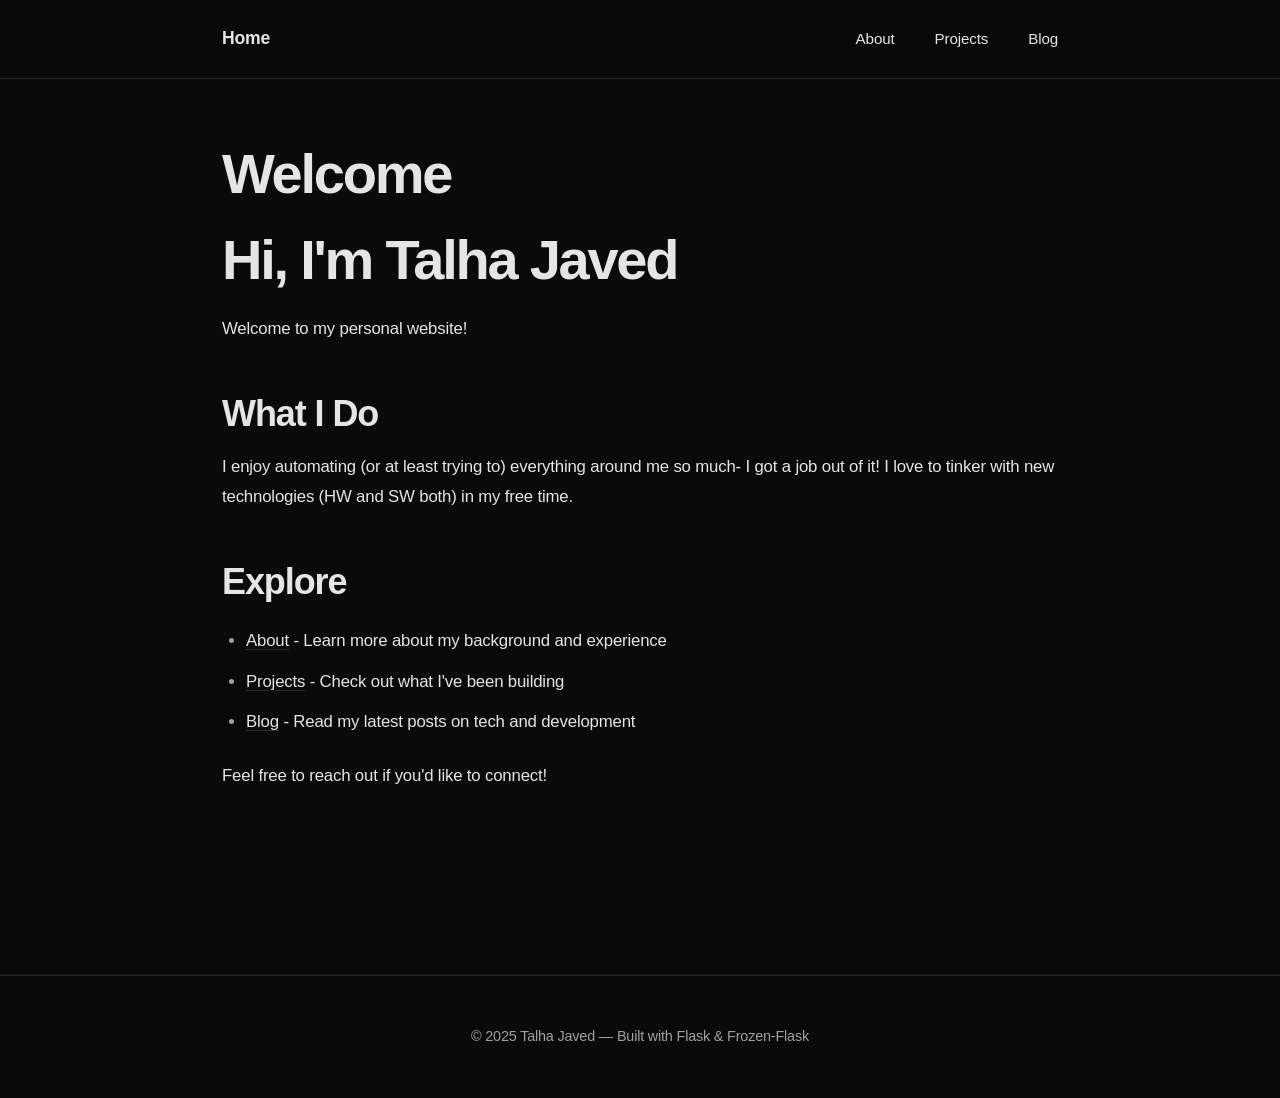
==== index.html @ 972a7cf5 "deploy: 10697aabe89a780e2dfb32a9adb9ecf89e8d9929" ====
<!DOCTYPE html>
<html lang="en">
<head>
    <meta charset="UTF-8">
    <meta name="viewport" content="width=device-width, initial-scale=1.0">
    <title>Welcome — Talha Javed</title>
    <link rel="icon" href="data:image/svg+xml,<svg xmlns='http://www.w3.org/2000/svg' viewBox='0 0 100 100'><text y='.9em' font-size='90'>🚀</text></svg>">
    <style>
        :root {
            --bg-primary: #0a0a0a;
            --bg-secondary: #1a1a1a;
            --text-primary: #e5e5e5;
            --text-secondary: #a0a0a0;
            --text-inverse: #0a0a0a;
            --border-color: #2a2a2a;
            --hover-bg: #1a1a1a;
        }

        * {
            margin: 0;
            padding: 0;
            box-sizing: border-box;
        }

        html {
            scroll-behavior: smooth;
        }

        body {
            font-family: 'Inter', -apple-system, BlinkMacSystemFont, 'Segoe UI', Roboto, 'Helvetica Neue', Arial, sans-serif;
            line-height: 1.7;
            color: var(--text-primary);
            background: var(--bg-primary);
            font-size: 16px;
            letter-spacing: -0.011em;
        }

        /* Header & Navigation */
        header {
            position: sticky;
            top: 0;
            background: var(--bg-primary);
            border-bottom: 1px solid var(--border-color);
            z-index: 100;
            backdrop-filter: blur(10px);
            background: rgba(10, 10, 10, 0.95);
        }

        nav {
            max-width: 900px;
            margin: 0 auto;
            padding: 1.5rem 2rem;
            display: flex;
            gap: 2.5rem;
            align-items: center;
        }

        nav a {
            color: var(--text-primary);
            text-decoration: none;
            font-weight: 500;
            font-size: 0.95rem;
            position: relative;
            transition: color 0.2s ease;
            letter-spacing: -0.01em;
        }

        nav a:first-child {
            font-size: 1.1rem;
            font-weight: 700;
            margin-right: auto;
        }

        nav a:hover {
            color: var(--text-secondary);
        }

        nav a:not(:first-child)::after {
            content: '';
            position: absolute;
            bottom: -4px;
            left: 0;
            width: 0;
            height: 2px;
            background: var(--text-primary);
            transition: width 0.3s ease;
        }

        nav a:not(:first-child):hover::after {
            width: 100%;
        }

        /* Container */
        .container {
            max-width: 900px;
            margin: 0 auto;
            padding: 4rem 2rem;
        }

        main {
            min-height: 60vh;
        }

        /* Typography */
        h1 {
            font-size: 3.5rem;
            font-weight: 800;
            line-height: 1.1;
            margin-bottom: 1.5rem;
            letter-spacing: -0.04em;
            color: var(--text-primary);
        }

        h2 {
            font-size: 2.25rem;
            font-weight: 700;
            margin-top: 3rem;
            margin-bottom: 1rem;
            line-height: 1.2;
            letter-spacing: -0.03em;
            color: var(--text-primary);
        }

        h3 {
            font-size: 1.5rem;
            font-weight: 600;
            margin-top: 2rem;
            margin-bottom: 0.75rem;
            line-height: 1.3;
            letter-spacing: -0.02em;
            color: var(--text-primary);
        }

        p {
            margin-bottom: 1.5rem;
            color: var(--text-primary);
            font-size: 1.05rem;
            line-height: 1.8;
        }

        /* Links */
        a {
            color: var(--text-primary);
            text-decoration: underline;
            text-decoration-color: var(--border-color);
            text-underline-offset: 3px;
            transition: all 0.2s ease;
        }

        a:hover {
            text-decoration-color: var(--text-primary);
        }

        main a {
            font-weight: 500;
        }

        /* Lists */
        ul, ol {
            margin: 1.5rem 0 1.5rem 1.5rem;
        }

        li {
            margin-bottom: 0.75rem;
            line-height: 1.7;
            font-size: 1.05rem;
        }

        li::marker {
            color: var(--text-secondary);
        }

        /* Code */
        code {
            background: var(--hover-bg);
            padding: 0.2em 0.4em;
            border-radius: 4px;
            font-family: 'SF Mono', 'Monaco', 'Inconsolata', 'Fira Code', monospace;
            font-size: 0.9em;
            border: 1px solid var(--border-color);
        }

        pre {
            background: var(--bg-secondary);
            color: var(--text-primary);
            padding: 1.5rem;
            border-radius: 8px;
            overflow-x: auto;
            margin: 2rem 0;
            border: 1px solid var(--border-color);
            line-height: 1.6;
        }

        pre code {
            background: none;
            padding: 0;
            border: none;
            color: var(--text-primary);
        }

        /* Date */
        .date {
            color: var(--text-secondary);
            font-size: 0.95rem;
            margin-bottom: 2rem;
            font-weight: 500;
            letter-spacing: -0.01em;
        }

        /* Blog List */
        .blog-list {
            list-style: none;
            margin: 3rem 0 0 0;
            padding: 0;
        }

        .blog-item {
            padding: 2.5rem 0;
            border-bottom: 1px solid var(--border-color);
            transition: transform 0.2s ease;
        }

        .blog-item:first-child {
            padding-top: 0;
        }

        .blog-item:last-child {
            border-bottom: none;
        }

        .blog-item:hover {
            transform: translateX(4px);
        }

        .blog-item h2 {
            margin-top: 0;
            font-size: 1.75rem;
            margin-bottom: 0.5rem;
        }

        .blog-item h2 a {
            text-decoration: none;
        }

        .blog-item h2 a:hover {
            text-decoration: underline;
            text-decoration-color: var(--text-primary);
        }

        .blog-item .date {
            margin-bottom: 0.75rem;
            text-transform: uppercase;
            font-size: 0.85rem;
            letter-spacing: 0.05em;
        }

        .blog-item .excerpt {
            color: var(--text-secondary);
            font-size: 1.05rem;
            line-height: 1.7;
        }

        /* Footer */
        footer {
            border-top: 1px solid var(--border-color);
            margin-top: 6rem;
            padding: 3rem 2rem;
            text-align: center;
        }

        footer p {
            color: var(--text-secondary);
            font-size: 0.9rem;
            margin: 0;
        }

        /* Back Link */
        .back-link {
            display: inline-block;
            margin-top: 3rem;
            padding: 0.75rem 1.5rem;
            background: var(--bg-secondary);
            color: var(--text-primary);
            text-decoration: none;
            border-radius: 6px;
            font-weight: 600;
            font-size: 0.95rem;
            transition: all 0.2s ease;
            border: 1px solid var(--border-color);
        }

        .back-link:hover {
            background: var(--hover-bg);
            border-color: var(--text-secondary);
            transform: translateX(-4px);
        }

        /* Responsive */
        @media (max-width: 768px) {
            nav {
                padding: 1.25rem 1.5rem;
                gap: 1.5rem;
                flex-wrap: wrap;
            }

            nav a:first-child {
                width: 100%;
                margin-bottom: 0.5rem;
            }

            .container {
                padding: 2.5rem 1.5rem;
            }

            h1 {
                font-size: 2.5rem;
            }

            h2 {
                font-size: 1.75rem;
            }

            h3 {
                font-size: 1.25rem;
            }

            p, li {
                font-size: 1rem;
            }

            .blog-item {
                padding: 2rem 0;
            }
        }

        @media (max-width: 480px) {
            h1 {
                font-size: 2rem;
            }

            h2 {
                font-size: 1.5rem;
            }

            nav {
                gap: 1rem;
            }

            nav a {
                font-size: 0.9rem;
            }
        }

        /* Selection */
        ::selection {
            background: #4a4a4a;
            color: var(--text-primary);
        }

        /* Smooth loading */
        @keyframes fadeIn {
            from {
                opacity: 0;
                transform: translateY(20px);
            }
            to {
                opacity: 1;
                transform: translateY(0);
            }
        }

        main {
            animation: fadeIn 0.5s ease;
        }
    </style>
</head>
<body>
    <header>
        <nav>
            
            
            <a href="/talhajaved/">Home</a>
            
            
            
            <a href="/talhajaved/about/">About</a>
            
            
            
            <a href="/talhajaved/projects/">Projects</a>
            
            
            
            <a href="/talhajaved/blog/">Blog</a>
            
            
        </nav>
    </header>

    <div class="container">
        <main>
            
<h1>Welcome</h1>
<h1 id="hi-im-talha-javed">Hi, I'm Talha Javed</h1>
<p>Welcome to my personal website! </p>
<h2 id="what-i-do">What I Do</h2>
<p>I enjoy automating (or at least trying to) everything around me so much- I got a job out of it! I love to tinker with new technologies (HW and SW both) in my free time. </p>
<h2 id="explore">Explore</h2>
<ul>
<li><strong><a href="/talhajaved/about/">About</a></strong> - Learn more about my background and experience</li>
<li><strong><a href="/talhajaved/projects/">Projects</a></strong> - Check out what I've been building</li>
<li><strong><a href="/talhajaved/blog/">Blog</a></strong> - Read my latest posts on tech and development</li>
</ul>
<p>Feel free to reach out if you'd like to connect!</p>

        </main>
    </div>

    <footer>
        <p>&copy; 2025 Talha Javed &mdash; Built with Flask & Frozen-Flask</p>
    </footer>
</body>
</html>
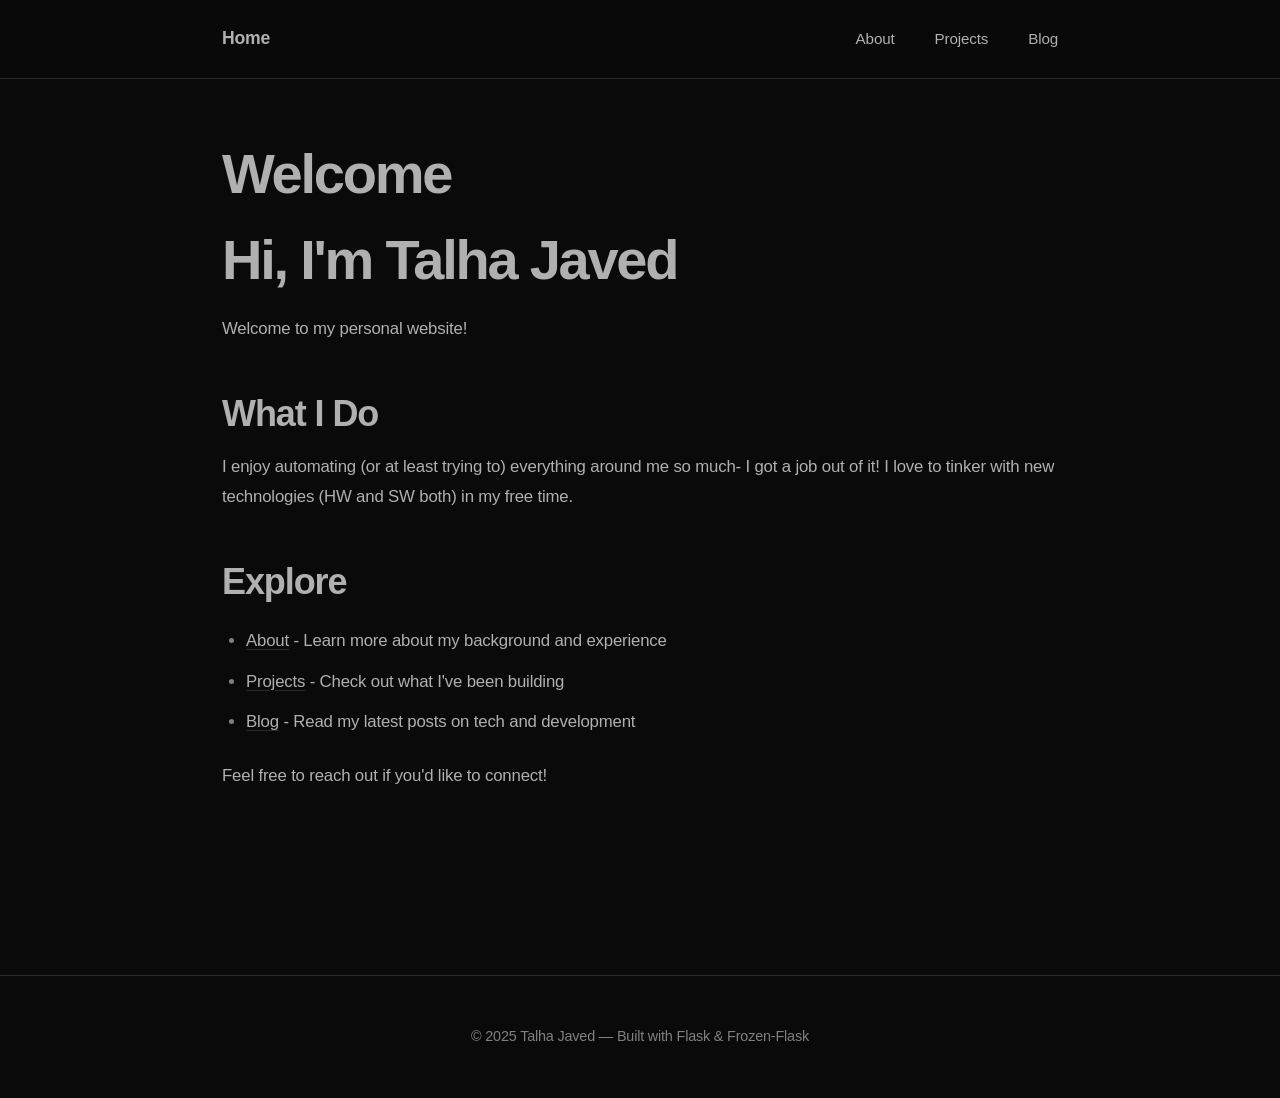
==== commit 66c46a04: "deploy: efee659714f0b5d942fc97224515fe6f55bea9d4" ====
--- a/index.html
+++ b/index.html
@@ -9,8 +9,8 @@
         :root {
             --bg-primary: #0a0a0a;
             --bg-secondary: #1a1a1a;
-            --text-primary: #e5e5e5;
-            --text-secondary: #a0a0a0;
+            --text-primary: #b0b0b0;
+            --text-secondary: #808080;
             --text-inverse: #0a0a0a;
             --border-color: #2a2a2a;
             --hover-bg: #1a1a1a;
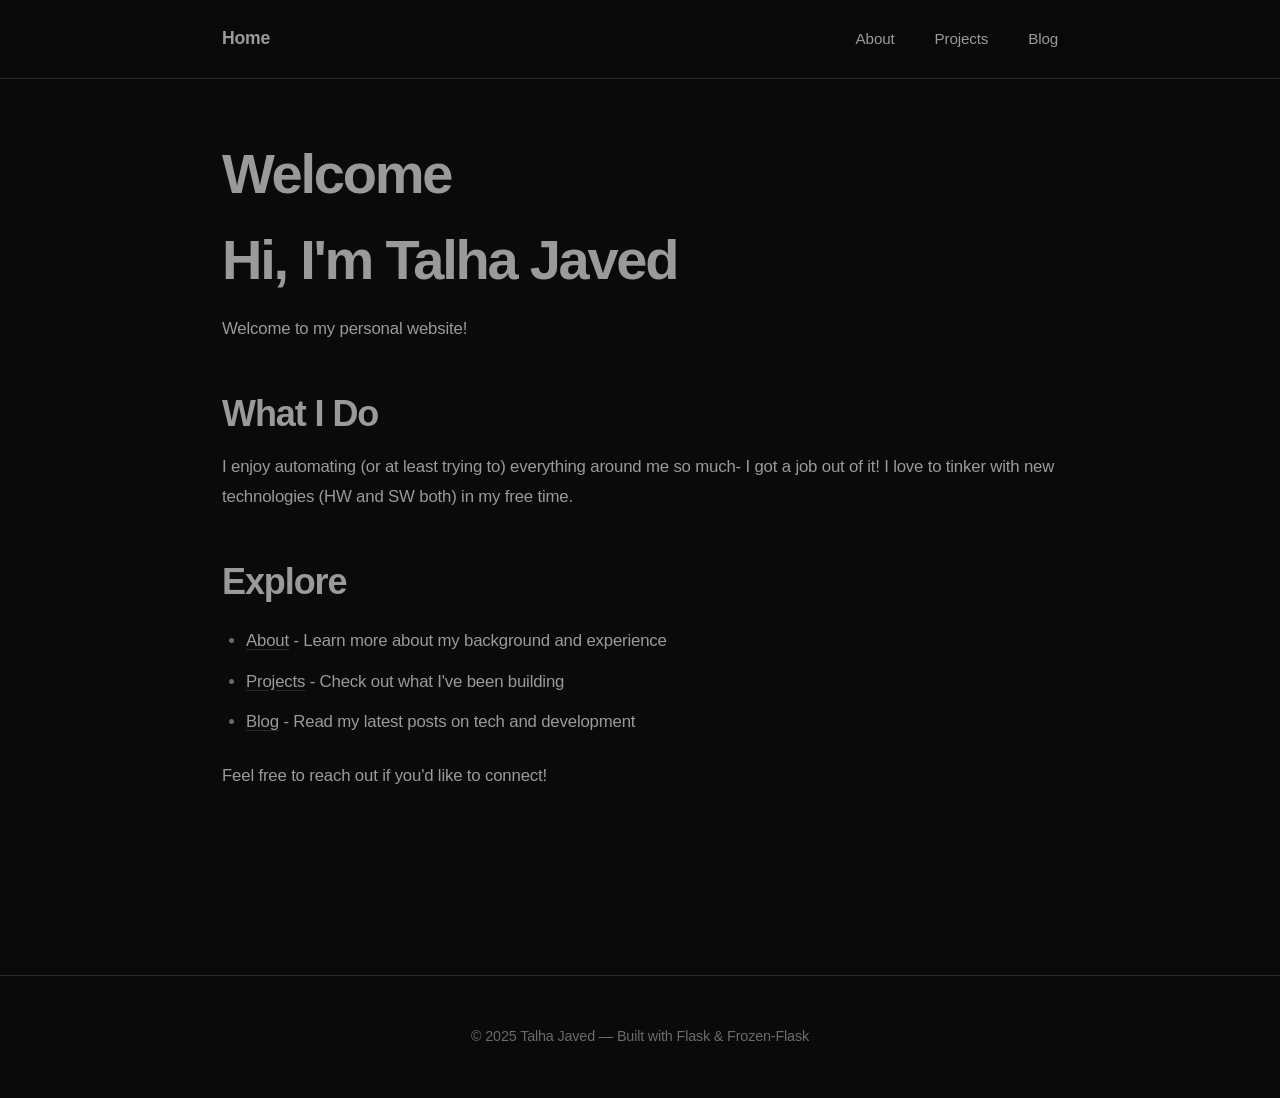
==== commit 71709894: "deploy: b74738828204ae264603f8cfc77b67721748549f" ====
--- a/index.html
+++ b/index.html
@@ -9,8 +9,8 @@
         :root {
             --bg-primary: #0a0a0a;
             --bg-secondary: #1a1a1a;
-            --text-primary: #b0b0b0;
-            --text-secondary: #808080;
+            --text-primary: #9a9a9a;
+            --text-secondary: #6a6a6a;
             --text-inverse: #0a0a0a;
             --border-color: #2a2a2a;
             --hover-bg: #1a1a1a;
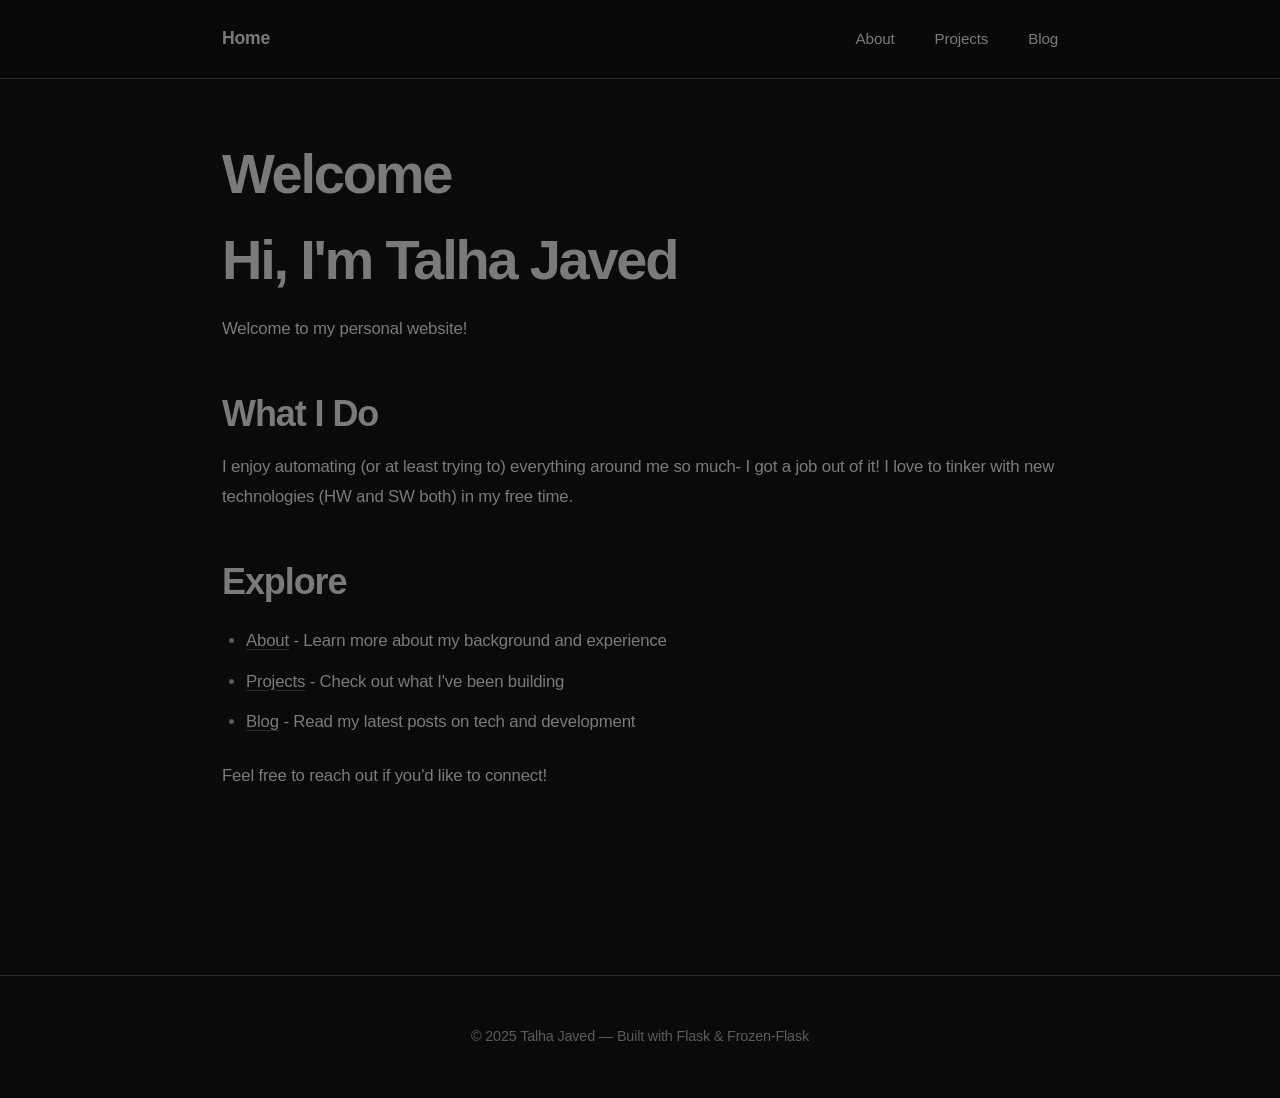
==== commit 26ec0b00: "deploy: b3f36664588981662723cb7b110037451176874c" ====
--- a/index.html
+++ b/index.html
@@ -9,8 +9,8 @@
         :root {
             --bg-primary: #0a0a0a;
             --bg-secondary: #1a1a1a;
-            --text-primary: #9a9a9a;
-            --text-secondary: #6a6a6a;
+            --text-primary: #7a7a7a;
+            --text-secondary: #5a5a5a;
             --text-inverse: #0a0a0a;
             --border-color: #2a2a2a;
             --hover-bg: #1a1a1a;
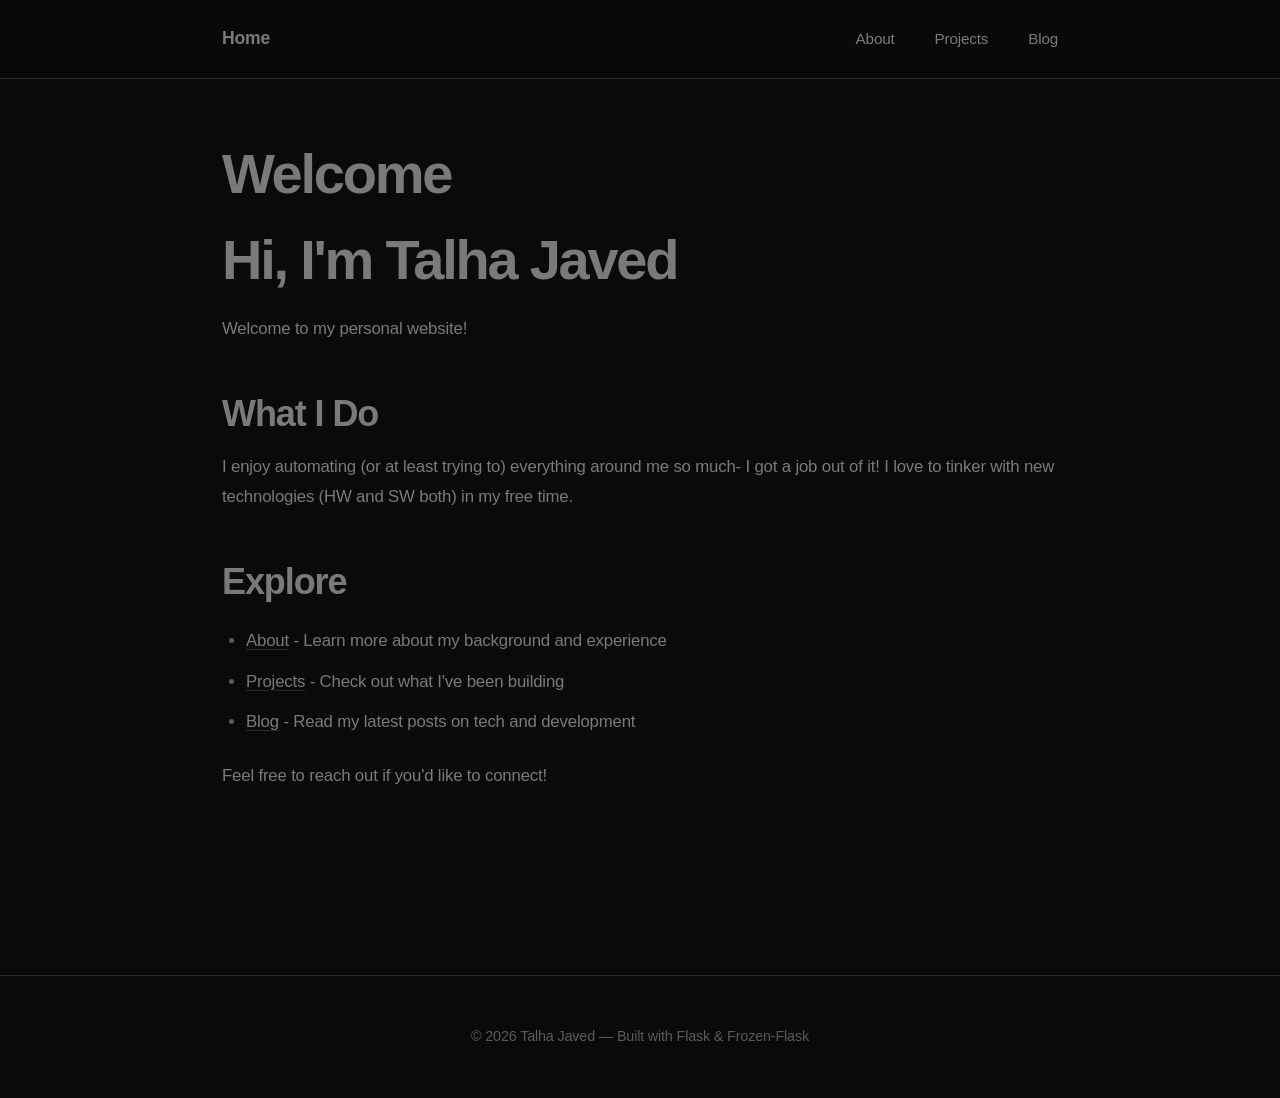
==== commit c1ca58e1: "deploy: 71f7dcfb2c10b95b913bad230ed5bc2425400946" ====
--- a/index.html
+++ b/index.html
@@ -417,7 +417,7 @@
     </div>
 
     <footer>
-        <p>&copy; 2025 Talha Javed &mdash; Built with Flask & Frozen-Flask</p>
+        <p>&copy; 2026 Talha Javed &mdash; Built with Flask & Frozen-Flask</p>
     </footer>
 </body>
 </html>
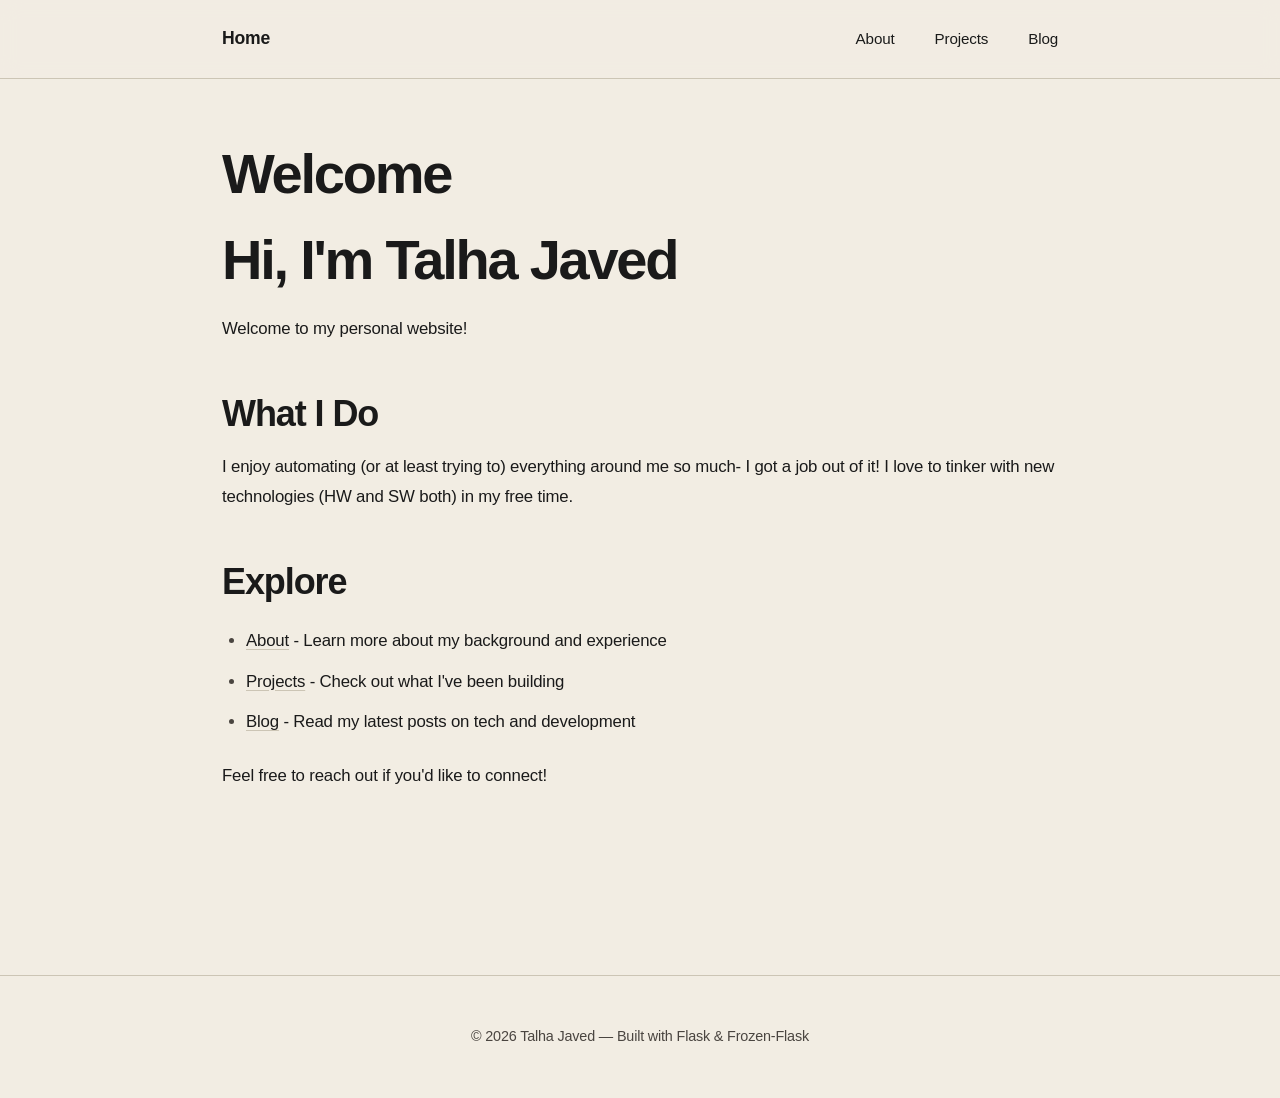
==== commit 23a8c541: "deploy: 1209a561279b3effd3c1bec09350f83609c8ea03" ====
--- a/index.html
+++ b/index.html
@@ -7,13 +7,13 @@
     <link rel="icon" href="data:image/svg+xml,<svg xmlns='http://www.w3.org/2000/svg' viewBox='0 0 100 100'><text y='.9em' font-size='90'>🚀</text></svg>">
     <style>
         :root {
-            --bg-primary: #0a0a0a;
-            --bg-secondary: #1a1a1a;
-            --text-primary: #7a7a7a;
-            --text-secondary: #5a5a5a;
-            --text-inverse: #0a0a0a;
-            --border-color: #2a2a2a;
-            --hover-bg: #1a1a1a;
+            --bg-primary: #f2ede3;
+            --bg-secondary: #e8e1d4;
+            --text-primary: #1a1a1a;
+            --text-secondary: #4a4540;
+            --text-inverse: #f2ede3;
+            --border-color: #ccc5b5;
+            --hover-bg: #e4ddd0;
         }
 
         * {
@@ -43,7 +43,7 @@
             border-bottom: 1px solid var(--border-color);
             z-index: 100;
             backdrop-filter: blur(10px);
-            background: rgba(10, 10, 10, 0.95);
+            background: rgba(242, 237, 227, 0.95);
         }
 
         nav {
@@ -353,7 +353,7 @@
 
         /* Selection */
         ::selection {
-            background: #4a4a4a;
+            background: #ccc5b5;
             color: var(--text-primary);
         }
 
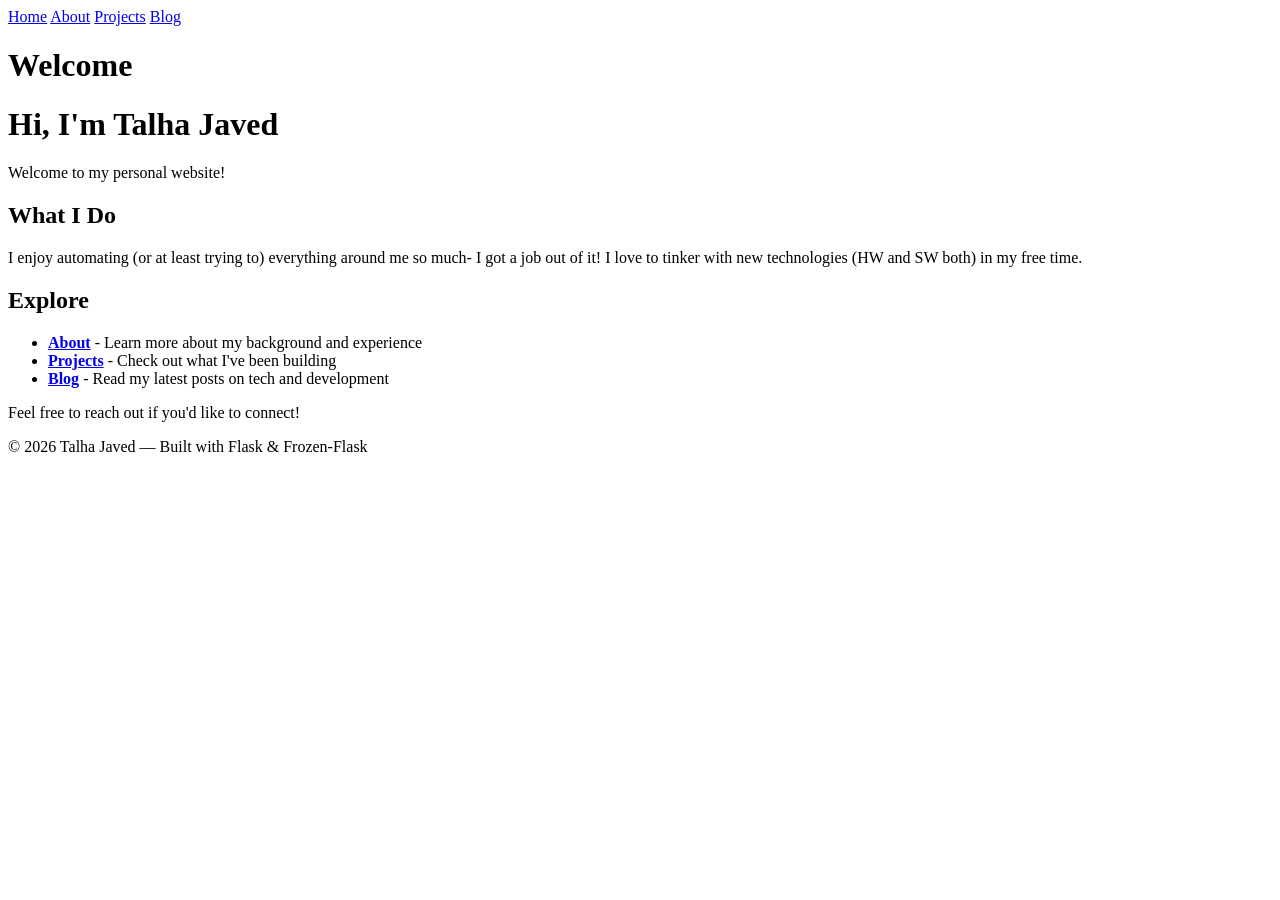
==== commit 829655f1: "deploy: 6ec1df9db2914b8814900299fab93637755c24de" ====
--- a/index.html
+++ b/index.html
@@ -5,374 +5,7 @@
     <meta name="viewport" content="width=device-width, initial-scale=1.0">
     <title>Welcome — Talha Javed</title>
     <link rel="icon" href="data:image/svg+xml,<svg xmlns='http://www.w3.org/2000/svg' viewBox='0 0 100 100'><text y='.9em' font-size='90'>🚀</text></svg>">
-    <style>
-        :root {
-            --bg-primary: #f2ede3;
-            --bg-secondary: #e8e1d4;
-            --text-primary: #1a1a1a;
-            --text-secondary: #4a4540;
-            --text-inverse: #f2ede3;
-            --border-color: #ccc5b5;
-            --hover-bg: #e4ddd0;
-        }
-
-        * {
-            margin: 0;
-            padding: 0;
-            box-sizing: border-box;
-        }
-
-        html {
-            scroll-behavior: smooth;
-        }
-
-        body {
-            font-family: 'Inter', -apple-system, BlinkMacSystemFont, 'Segoe UI', Roboto, 'Helvetica Neue', Arial, sans-serif;
-            line-height: 1.7;
-            color: var(--text-primary);
-            background: var(--bg-primary);
-            font-size: 16px;
-            letter-spacing: -0.011em;
-        }
-
-        /* Header & Navigation */
-        header {
-            position: sticky;
-            top: 0;
-            background: var(--bg-primary);
-            border-bottom: 1px solid var(--border-color);
-            z-index: 100;
-            backdrop-filter: blur(10px);
-            background: rgba(242, 237, 227, 0.95);
-        }
-
-        nav {
-            max-width: 900px;
-            margin: 0 auto;
-            padding: 1.5rem 2rem;
-            display: flex;
-            gap: 2.5rem;
-            align-items: center;
-        }
-
-        nav a {
-            color: var(--text-primary);
-            text-decoration: none;
-            font-weight: 500;
-            font-size: 0.95rem;
-            position: relative;
-            transition: color 0.2s ease;
-            letter-spacing: -0.01em;
-        }
-
-        nav a:first-child {
-            font-size: 1.1rem;
-            font-weight: 700;
-            margin-right: auto;
-        }
-
-        nav a:hover {
-            color: var(--text-secondary);
-        }
-
-        nav a:not(:first-child)::after {
-            content: '';
-            position: absolute;
-            bottom: -4px;
-            left: 0;
-            width: 0;
-            height: 2px;
-            background: var(--text-primary);
-            transition: width 0.3s ease;
-        }
-
-        nav a:not(:first-child):hover::after {
-            width: 100%;
-        }
-
-        /* Container */
-        .container {
-            max-width: 900px;
-            margin: 0 auto;
-            padding: 4rem 2rem;
-        }
-
-        main {
-            min-height: 60vh;
-        }
-
-        /* Typography */
-        h1 {
-            font-size: 3.5rem;
-            font-weight: 800;
-            line-height: 1.1;
-            margin-bottom: 1.5rem;
-            letter-spacing: -0.04em;
-            color: var(--text-primary);
-        }
-
-        h2 {
-            font-size: 2.25rem;
-            font-weight: 700;
-            margin-top: 3rem;
-            margin-bottom: 1rem;
-            line-height: 1.2;
-            letter-spacing: -0.03em;
-            color: var(--text-primary);
-        }
-
-        h3 {
-            font-size: 1.5rem;
-            font-weight: 600;
-            margin-top: 2rem;
-            margin-bottom: 0.75rem;
-            line-height: 1.3;
-            letter-spacing: -0.02em;
-            color: var(--text-primary);
-        }
-
-        p {
-            margin-bottom: 1.5rem;
-            color: var(--text-primary);
-            font-size: 1.05rem;
-            line-height: 1.8;
-        }
-
-        /* Links */
-        a {
-            color: var(--text-primary);
-            text-decoration: underline;
-            text-decoration-color: var(--border-color);
-            text-underline-offset: 3px;
-            transition: all 0.2s ease;
-        }
-
-        a:hover {
-            text-decoration-color: var(--text-primary);
-        }
-
-        main a {
-            font-weight: 500;
-        }
-
-        /* Lists */
-        ul, ol {
-            margin: 1.5rem 0 1.5rem 1.5rem;
-        }
-
-        li {
-            margin-bottom: 0.75rem;
-            line-height: 1.7;
-            font-size: 1.05rem;
-        }
-
-        li::marker {
-            color: var(--text-secondary);
-        }
-
-        /* Code */
-        code {
-            background: var(--hover-bg);
-            padding: 0.2em 0.4em;
-            border-radius: 4px;
-            font-family: 'SF Mono', 'Monaco', 'Inconsolata', 'Fira Code', monospace;
-            font-size: 0.9em;
-            border: 1px solid var(--border-color);
-        }
-
-        pre {
-            background: var(--bg-secondary);
-            color: var(--text-primary);
-            padding: 1.5rem;
-            border-radius: 8px;
-            overflow-x: auto;
-            margin: 2rem 0;
-            border: 1px solid var(--border-color);
-            line-height: 1.6;
-        }
-
-        pre code {
-            background: none;
-            padding: 0;
-            border: none;
-            color: var(--text-primary);
-        }
-
-        /* Date */
-        .date {
-            color: var(--text-secondary);
-            font-size: 0.95rem;
-            margin-bottom: 2rem;
-            font-weight: 500;
-            letter-spacing: -0.01em;
-        }
-
-        /* Blog List */
-        .blog-list {
-            list-style: none;
-            margin: 3rem 0 0 0;
-            padding: 0;
-        }
-
-        .blog-item {
-            padding: 2.5rem 0;
-            border-bottom: 1px solid var(--border-color);
-            transition: transform 0.2s ease;
-        }
-
-        .blog-item:first-child {
-            padding-top: 0;
-        }
-
-        .blog-item:last-child {
-            border-bottom: none;
-        }
-
-        .blog-item:hover {
-            transform: translateX(4px);
-        }
-
-        .blog-item h2 {
-            margin-top: 0;
-            font-size: 1.75rem;
-            margin-bottom: 0.5rem;
-        }
-
-        .blog-item h2 a {
-            text-decoration: none;
-        }
-
-        .blog-item h2 a:hover {
-            text-decoration: underline;
-            text-decoration-color: var(--text-primary);
-        }
-
-        .blog-item .date {
-            margin-bottom: 0.75rem;
-            text-transform: uppercase;
-            font-size: 0.85rem;
-            letter-spacing: 0.05em;
-        }
-
-        .blog-item .excerpt {
-            color: var(--text-secondary);
-            font-size: 1.05rem;
-            line-height: 1.7;
-        }
-
-        /* Footer */
-        footer {
-            border-top: 1px solid var(--border-color);
-            margin-top: 6rem;
-            padding: 3rem 2rem;
-            text-align: center;
-        }
-
-        footer p {
-            color: var(--text-secondary);
-            font-size: 0.9rem;
-            margin: 0;
-        }
-
-        /* Back Link */
-        .back-link {
-            display: inline-block;
-            margin-top: 3rem;
-            padding: 0.75rem 1.5rem;
-            background: var(--bg-secondary);
-            color: var(--text-primary);
-            text-decoration: none;
-            border-radius: 6px;
-            font-weight: 600;
-            font-size: 0.95rem;
-            transition: all 0.2s ease;
-            border: 1px solid var(--border-color);
-        }
-
-        .back-link:hover {
-            background: var(--hover-bg);
-            border-color: var(--text-secondary);
-            transform: translateX(-4px);
-        }
-
-        /* Responsive */
-        @media (max-width: 768px) {
-            nav {
-                padding: 1.25rem 1.5rem;
-                gap: 1.5rem;
-                flex-wrap: wrap;
-            }
-
-            nav a:first-child {
-                width: 100%;
-                margin-bottom: 0.5rem;
-            }
-
-            .container {
-                padding: 2.5rem 1.5rem;
-            }
-
-            h1 {
-                font-size: 2.5rem;
-            }
-
-            h2 {
-                font-size: 1.75rem;
-            }
-
-            h3 {
-                font-size: 1.25rem;
-            }
-
-            p, li {
-                font-size: 1rem;
-            }
-
-            .blog-item {
-                padding: 2rem 0;
-            }
-        }
-
-        @media (max-width: 480px) {
-            h1 {
-                font-size: 2rem;
-            }
-
-            h2 {
-                font-size: 1.5rem;
-            }
-
-            nav {
-                gap: 1rem;
-            }
-
-            nav a {
-                font-size: 0.9rem;
-            }
-        }
-
-        /* Selection */
-        ::selection {
-            background: #ccc5b5;
-            color: var(--text-primary);
-        }
-
-        /* Smooth loading */
-        @keyframes fadeIn {
-            from {
-                opacity: 0;
-                transform: translateY(20px);
-            }
-            to {
-                opacity: 1;
-                transform: translateY(0);
-            }
-        }
-
-        main {
-            animation: fadeIn 0.5s ease;
-        }
-    </style>
+    <link rel="stylesheet" href="/talhajaved/static/style.css">
 </head>
 <body>
     <header>
